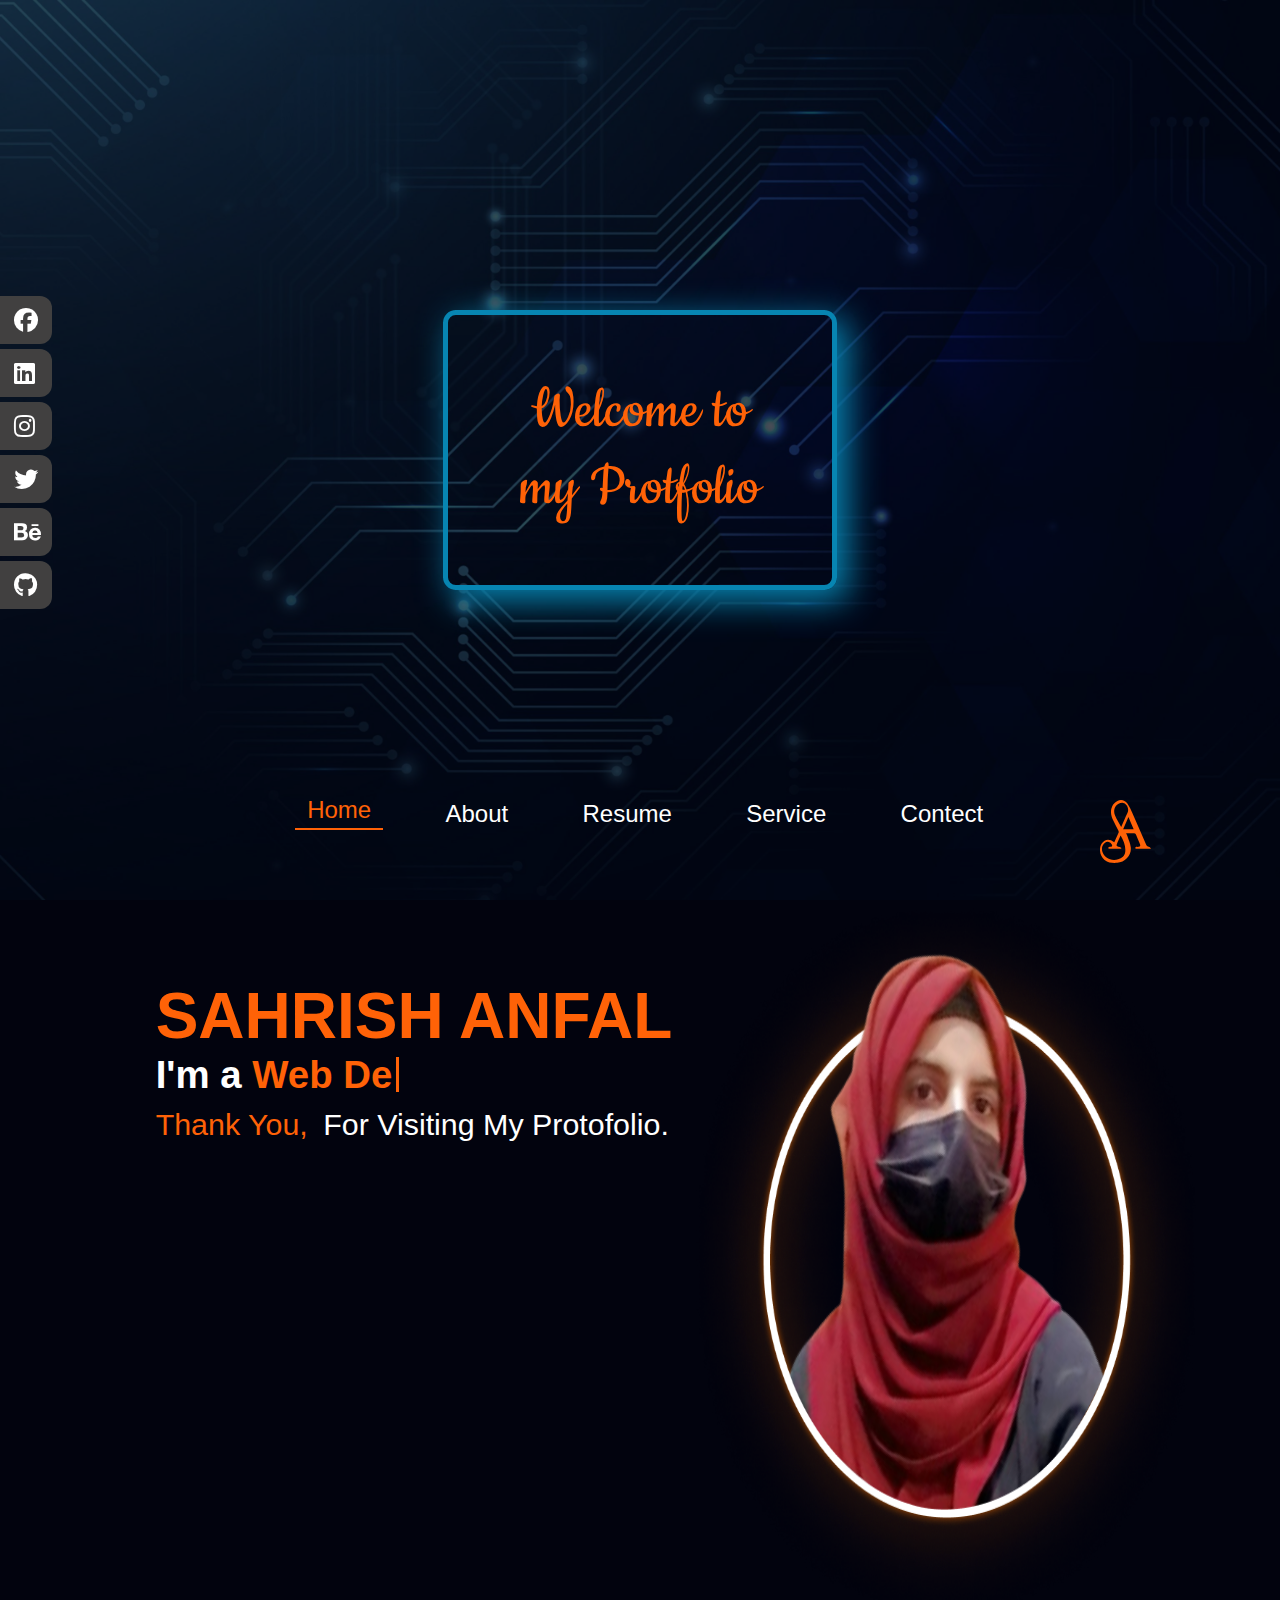
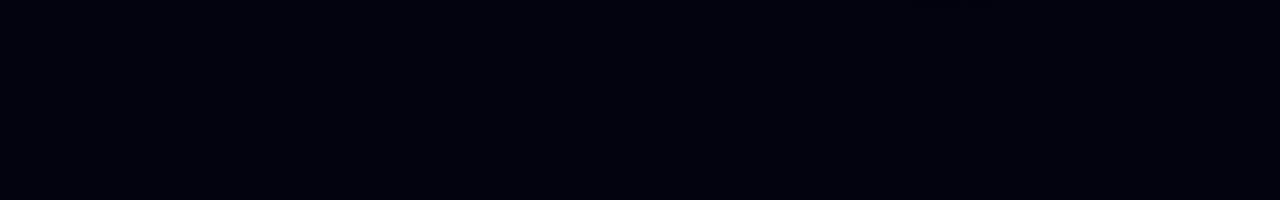
==== index.html @ 3fbbd8ce "first commit" ====
<!DOCTYPE html>
<html lang="en">

<head>
    <meta charset="UTF-8">
    <meta name="viewport" content="width=device-width, initial-scale=1.0">
    <link rel="stylesheet" href="css\all.min.css">
    <link rel="stylesheet" href="css\fontawesome.min.css">
    <link rel="stylesheet" href="style.css">

    <link rel="icon" type="image/svg" href="images/favicon.svg">
    <title>Sahrish Portfolio</title>
</head>

<body>
    <section class="welcome-section ">
        <div class="welcome ">
            <h1>Welcome to my Protfolio</h1>
        </div>

        <div class="ovrerly"></div>

    </section>
    <div class="headers">
        <div class="social-icon">
            <ul>
                <li><a href="https://web.facebook.com/sahrish.reporter" target="_blank"><i class="fa-brands fa-facebook"></i></a></li>
                <li><a href="https://www.linkedin.com/in/sahrish-anfal/" target="_blank"><i class="fa-brands fa-linkedin"></i></a></li>
                <li><a href="" target="_blank"><i class="fa-brands fa-instagram" ></i></a></li>
                <li><a href="" target="_blank"><i class="fa-brands fa-twitter"></i></a></li>
                <li><a href="https://www.behance.net/sahrish_anfal" target="_blank"><i class="fa-brands fa-behance"></i></a></li>
                <li><a href="https://github.com/sahri16" target="_blank"><i class="fa-brands fa-github"></i></a></li>
            </ul>
        </div>
    </div>

    <div class="navbar">
        <ul>
            <li><a href="index.html" class="active">Home</a></li>
            <li><a href="about.html">About</a></li>
            <li><a href="Resume.html">Resume</a></li>
            <li><a href="services.html">Service</a></li>
            <li><a href="contect.html">Contect</a></li>
            <div class="logo"><a href="index.html"><img src="images/logo.svg" alt=""></a></div>

        </ul>
    </div>
      
    <div class="content-home">
        <div class="name-into">
            <h1>Sahrish Anfal</h1>
            <h4>I'm a <span></span></h4>
            <p><span>Thank You,</span> For Visiting My Protofolio.</p>
        </div>
        <div class="sahrii_1img"><img src="images/hom img.png" alt=""></div>
    </div>
    <section></section>
    <footer></footer>
</body>
<script src="mutityper.js"></script>

</html>
---- style.css ----
@import url("https://fonts.googleapis.com/css2?family=Alkatra:wght@600&family=Cookie&family=Pattaya&display=swap");

* {
  padding: 0;
  margin: 0;
}
body {
  background-color: #02030e;
}
.welcome-section {
  /* background-color: #02020E; */
  background-image: url("images/bgimg.jpg");
  background-position: center center;
  background-repeat: no-repeat;
  background-size: cover;
  height: 100vh;
  width: 100%;
  display: flex;
  align-items: center;
  justify-content: center;
}
.ovrerly {
  height: 100vh;
  width: 100%;
  background-color: #02020e;
  opacity: 0.7;
  position: absolute;
}
.welcome {
  border: 5px solid #0785b2;
  box-shadow: 10px 10px 34px 0.3px #0785b2;
  border-radius: 1vw;
  height: 30vh;
  width: 30vw;
  display: flex;
  align-items: center;
  justify-content: center;
  z-index: 1;
}
.welcome h1 {
  padding: 40px 40px;
  margin-top: 8%;
  font-size: 4em;
  font-family: "Cookie", serif;
  font-weight: 400;
  font-style: normal;
  line-height: 1.2;
  text-align: center;
  color: #ff6207;
  display: inline-block;
  margin: 20px;
  width: 21vw
}
.headers {
  transition: ease-in-out 0.82s;
  position: relative;
  height: 100vh;
  display: flex;
  align-items: center;
  /* z-index: 997; */
  overflow-y: auto;
}
.social-icon {
  display: flex;
  top: 50%;
  transform: translateY(-50%);
  position: fixed;
  z-index: 1;
  width: 80px;
  cursor: pointer;
}
.social-icon ul {
  position: sticky;
  padding: initial;
}
.social-icon ul li {
  height: 40px;
  width: 40px;
  list-style-type: none;
  padding-left: 12px;
  padding-top: 8px;
  margin-top: 5px;
  color: #fff;
  background: rgb(65, 64, 64);
  border-top-right-radius: 12px;
  border-bottom-right-radius: 12px;
}
.social-icon ul li a {
  color: #fff;
  text-decoration: none;
}
.social-icon ul li:hover {
  padding-left: 30px;
  width: 80px;
  transition: 1s;
  border-top-right-radius: 50px;
  border-bottom-right-radius: 50px;
  background: #ff6207;
}
.fa-brands {
  font-size: 1.5rem;
  padding-top: 4px;
  padding-left: 2px;
}
.navbar {
  position: absolute;
  top: 800px;
  padding-left: 30vh;
  /* padding-right: 40vh; */
}
.navbar ul {
  display: flex;
  list-style: none;
}
.navbar ul li {
  padding: 0% 4%;
  /* padding: 5px 12px; */
}
.navbar ul li a {
  text-decoration: none;
  font-family: sans-serif;
  color: #ffffff;
  font-size: 1.5rem;
  padding: 5px 12px;
}
.logo a img {
  align-items: center;
  justify-content: center;
  margin-left: 80px;
  position: relative;
  height: 7vh;
  color: #ff6207;
}
.navbar ul li::after {
  content: "";
  width: 0%;
  height: 2px;
  background: #ff6207;
  display: block;
  margin: auto;
  transition: 0.5s;
}
.navbar ul li:hover::after,
.navbar ul li a.active::after {
  width: 100%;
}
.navbar ul li .active{
  color: #ff6207;
  border-bottom: 2px solid  #ff6207;
  bottom: 4px;
  position: relative;

}

.content-home {
  display: flex;
  width: 88vw;
  margin-left: 6%;
  /* align-items: center;  */
  justify-content: space-around;
  position: absolute;
  top: 900px;
}
.name-into {
  /* background-color: #0785b2; */
  width: 60%;
  font-family: sans-serif;
  margin-top: 7%;
  margin-left: 7%;
}
.name-into h1 {
  font-size: 4em;
  text-transform: uppercase;
  color: #ff6207;
}
.name-into h4 {
  color: #ffffff;
  font-size: 2.4em;
}

.name-into p {
  font-size: 1.9em;
  line-height: 1.8em;
  color: rgb(255, 255, 255);
}
.name-into span {
  color: #ff6207;
  display: inline-flex;
  align-items: center;
}
span::after {
  content: "";
  display: inline-block;
  width: 3px;
  background-color: #ff6207;
  margin-left: 4px;
}
h4 span::after {
  height: 35px;
}
.sahrii_1img img {
  width: 40vw;
  height: 80vh;
}
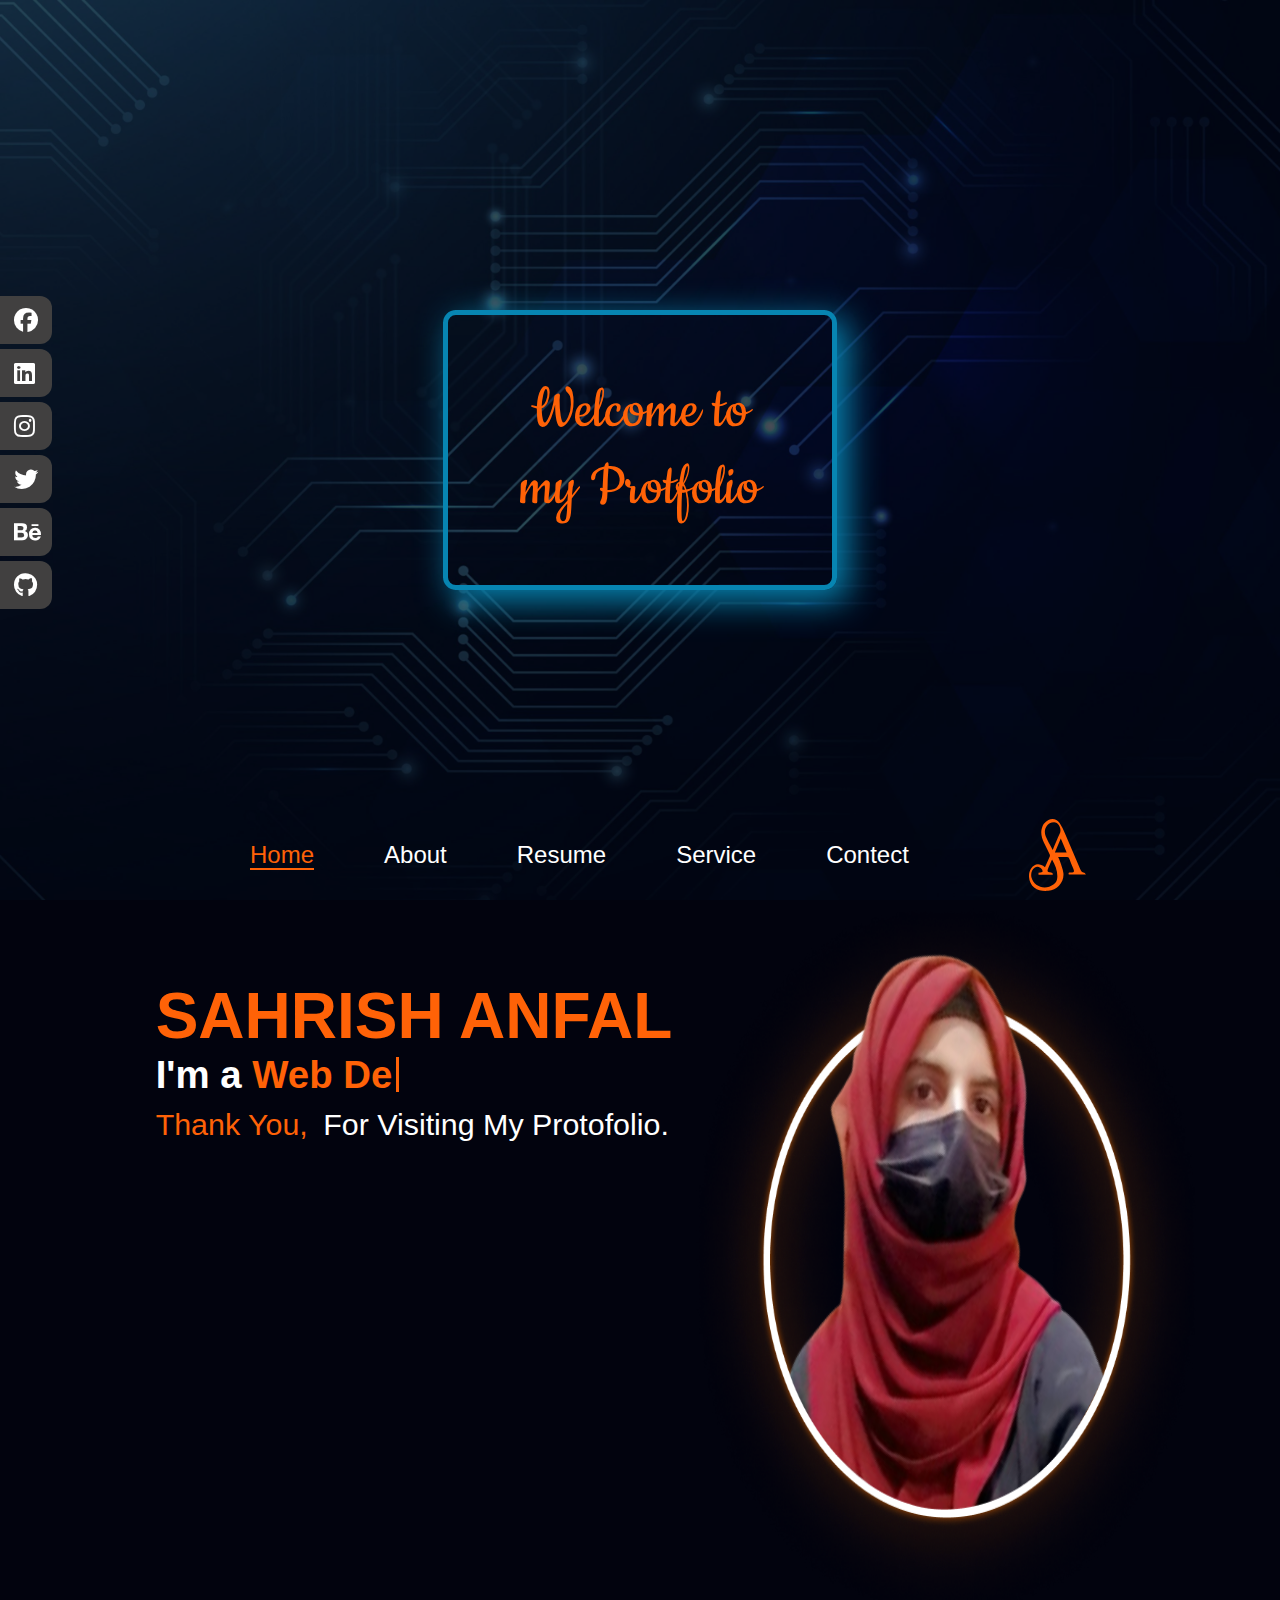
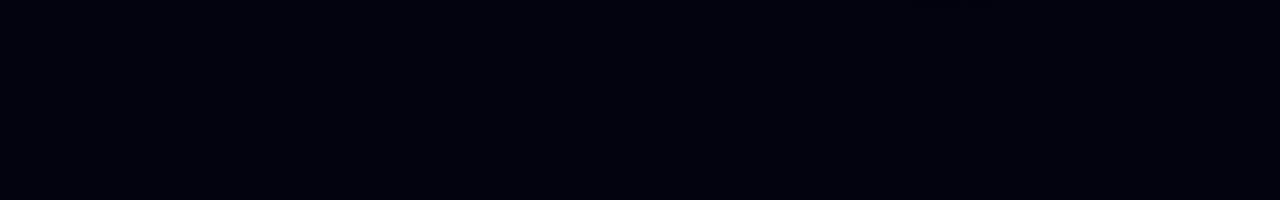
==== commit 394ec55c: "first commit" ====
--- a/index.html
+++ b/index.html
@@ -9,7 +9,7 @@
     <link rel="stylesheet" href="style.css">
 
     <link rel="icon" type="image/svg" href="images/favicon.svg">
-    <title>Sahrish Portfolio</title>
+    <title>Sahrish Anfal</title>
 </head>
 
 <body>
@@ -34,17 +34,21 @@
         </div>
     </div>
 
-    <div class="navbar">
-        <ul>
+    <nav class="navbar">
+        <ul id="menuList">
             <li><a href="index.html" class="active">Home</a></li>
             <li><a href="about.html">About</a></li>
             <li><a href="Resume.html">Resume</a></li>
             <li><a href="services.html">Service</a></li>
             <li><a href="contect.html">Contect</a></li>
-            <div class="logo"><a href="index.html"><img src="images/logo.svg" alt=""></a></div>
-
         </ul>
-    </div>
+        <div class="logo">
+          <a href="index.html"><img src="images/logo.svg" alt=""></a>
+        </div>
+        <div class="menuicon">
+            <i class="fa-solid fa-bars" onclick="toggleMenu()"></i>
+        </div>
+    </nav>
       
     <div class="content-home">
         <div class="name-into">
@@ -58,5 +62,5 @@
     <footer></footer>
 </body>
 <script src="mutityper.js"></script>
-
+<script src="navbar.js"></script>
 </html>--- a/style.css
+++ b/style.css
@@ -8,7 +8,6 @@
   background-color: #02030e;
 }
 .welcome-section {
-  /* background-color: #02020E; */
   background-image: url("images/bgimg.jpg");
   background-position: center center;
   background-repeat: no-repeat;
@@ -49,17 +48,18 @@
   color: #ff6207;
   display: inline-block;
   margin: 20px;
-  width: 21vw
-}
+  width: 21vw;
+}
+
 .headers {
   transition: ease-in-out 0.82s;
   position: relative;
   height: 100vh;
   display: flex;
   align-items: center;
-  /* z-index: 997; */
   overflow-y: auto;
 }
+
 .social-icon {
   display: flex;
   top: 50%;
@@ -102,67 +102,75 @@
   padding-top: 4px;
   padding-left: 2px;
 }
+
+/* navigation bar */
 .navbar {
+  top: 800px;
+  padding: 10px 250px;
+  display: flex;
+  align-items: center;
+  justify-content: space-between;
+  /* position: relative; */
   position: absolute;
-  top: 800px;
-  padding-left: 30vh;
-  /* padding-right: 40vh; */
+  height: 10vh;
+  font-size: 1.5rem;
+  font-family: sans-serif;
+  color: #fff;
 }
 .navbar ul {
   display: flex;
   list-style: none;
-}
-.navbar ul li {
-  padding: 0% 4%;
-  /* padding: 5px 12px; */
-}
+  gap: 70px;
+  align-items: center;
+}
+
 .navbar ul li a {
   text-decoration: none;
-  font-family: sans-serif;
-  color: #ffffff;
-  font-size: 1.5rem;
-  padding: 5px 12px;
-}
-.logo a img {
+  color: #fff;
+}
+.logo a img{
+  height: 8vh;
+  display: flex;
   align-items: center;
   justify-content: center;
-  margin-left: 80px;
   position: relative;
-  height: 7vh;
-  color: #ff6207;
+  left: 120px;
+}
+.menuicon{
+  display: none;
+}
+.menuicon i{
+  font-size: 2rem;
 }
 .navbar ul li::after {
   content: "";
   width: 0%;
-  height: 2px;
-  background: #ff6207;
+  border-bottom: 2px solid #ff6207;
   display: block;
-  margin: auto;
+  margin-top: -1px;
   transition: 0.5s;
 }
-.navbar ul li:hover::after,
-.navbar ul li a.active::after {
+.navbar ul li:hover::after {
   width: 100%;
 }
-.navbar ul li .active{
+.navbar ul li .active {
   color: #ff6207;
-  border-bottom: 2px solid  #ff6207;
-  bottom: 4px;
+  border-bottom: 2px solid #ff6207;
+  /* bottom: 4px; */
   position: relative;
-
-}
-
+}
+
+/* home content */
 .content-home {
   display: flex;
   width: 88vw;
   margin-left: 6%;
-  /* align-items: center;  */
   justify-content: space-around;
   position: absolute;
   top: 900px;
 }
+
 .name-into {
-  /* background-color: #0785b2; */
   width: 60%;
   font-family: sans-serif;
   margin-top: 7%;
@@ -177,7 +185,6 @@
   color: #ffffff;
   font-size: 2.4em;
 }
-
 .name-into p {
   font-size: 1.9em;
   line-height: 1.8em;
@@ -202,3 +209,131 @@
   width: 40vw;
   height: 80vh;
 }
+
+
+
+/* Responsive Styles */
+@media (max-width:600px) {
+  .welcome h1 {
+    font-size: 2.5em;
+    width: 80vw;
+  }
+
+  .social-icon {
+    width: 60px;
+  }
+
+  .navbar {
+    z-index: 1;
+    display: block;
+    position: fixed;
+    margin: 0px 20px 0px 120px;
+    padding: 0px 0px;
+  }
+  .navbar ul {
+    position: absolute;
+    right:-410px ;
+    flex-direction: column;
+    text-align: center;
+    gap: 0px;
+    background-color: rgb(2, 2, 14,0.7);
+    border-radius: 10px;
+    border: none;
+    overflow: hidden;
+  }
+  .navbar ul:hover, #menuList:hover {
+    border: 2px solid rgba(212, 212, 212, 0.7); /* Add border when hovering */
+    border-radius: 10px;
+  }
+  .navbar ul li{
+    padding: 20px;
+    text-align: center;
+  }
+  .logo a img{
+   display: none;
+  }
+  .menuicon{
+    display: block;
+    position: fixed;
+    top: 50px;
+    left: 500px;
+    z-index: 3;
+  }
+  #menuList{
+    position: absolute;
+    transition: ease-in-out 0.8s;
+    width: 380px;
+    top: -700px;
+    z-index: 1;
+  }
+
+  .content-home {
+    flex-direction: column;
+    align-items: center;
+    /* margin-top: 50px; */
+    top: 600px;
+  }
+
+  .name-into {
+    width: 80%;
+    margin-left: 0;
+    text-align: center;
+  }
+
+  .name-into h1 {
+    font-size: 2.5em;
+  }
+
+  .name-into h4 {
+    font-size: 1.8em;
+  }
+
+  .name-into p {
+    font-size: 1.5em;
+  }
+
+  .sahrii_1img img {
+    width: 80vw;
+    height: auto;
+  }
+}
+
+@media screen and (max-width: 480px) {
+  .welcome h1 {
+    font-size: 2em;
+    width: 90vw;
+  }
+
+  .social-icon {
+    width: 50px;
+  }
+
+  .navbar ul {
+    right:-310px ;
+  }
+  .menuicon{
+    left: 400px;
+  }
+  #menuList{
+    width: 350px;
+  }
+  .name-into {
+    width: 90%;
+  }
+
+  .name-into h1 {
+    font-size: 2em;
+  }
+
+  .name-into h4 {
+    font-size: 1.5em;
+  }
+
+  .name-into p {
+    font-size: 1.2em;
+  }
+
+  .sahrii_1img img {
+    width: 90vw;
+  }
+}